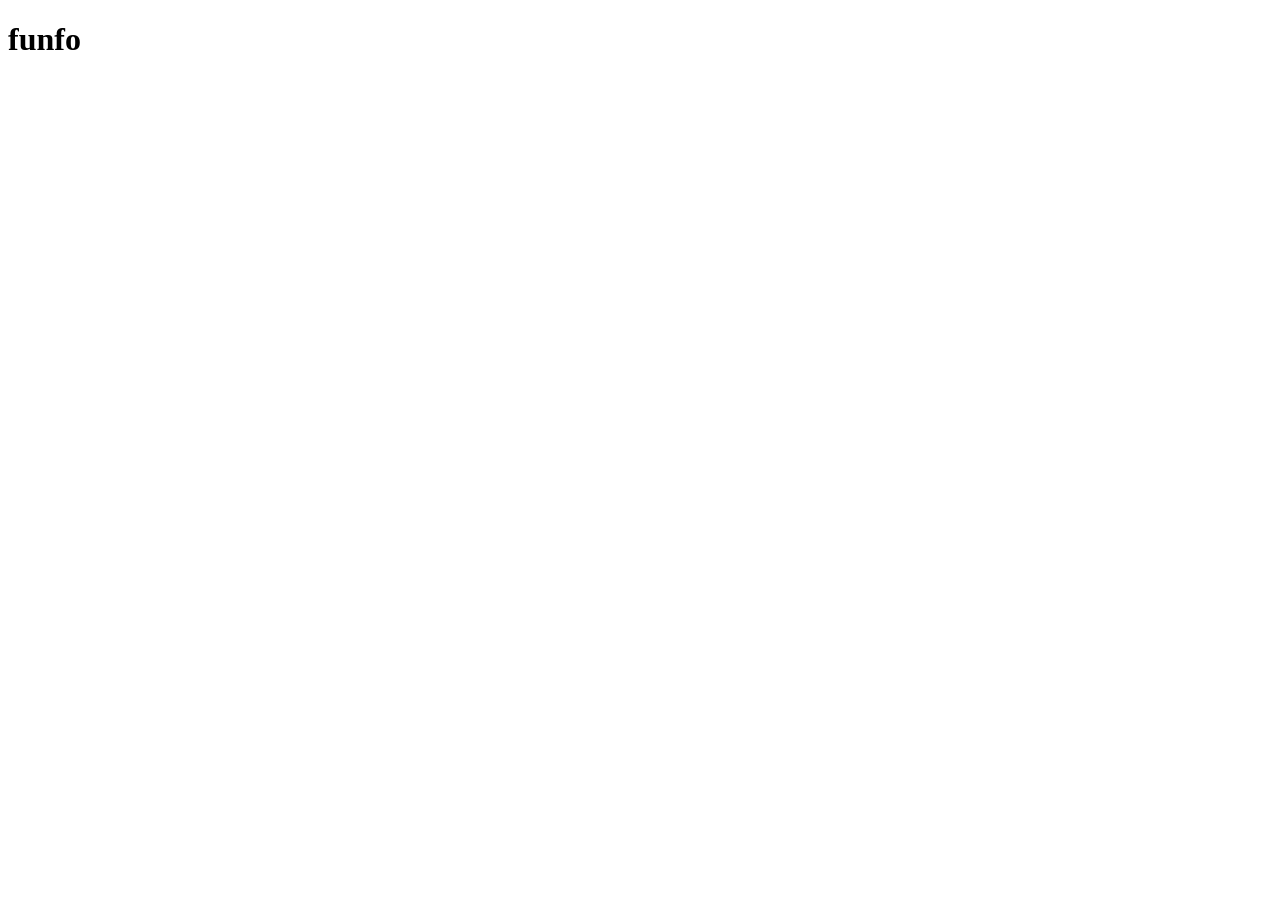
==== index.html @ 3b12c6d7 "testando" ====
<!DOCTYPE html>
<html lang="en">
<head>
    <meta charset="UTF-8">
    <meta http-equiv="X-UA-Compatible" content="IE=edge">
    <meta name="viewport" content="width=device-width, initial-scale=1.0">
    <title>Dawas</title>
</head>
<body>
    <h1>funfo</h1>
</body>
</html>
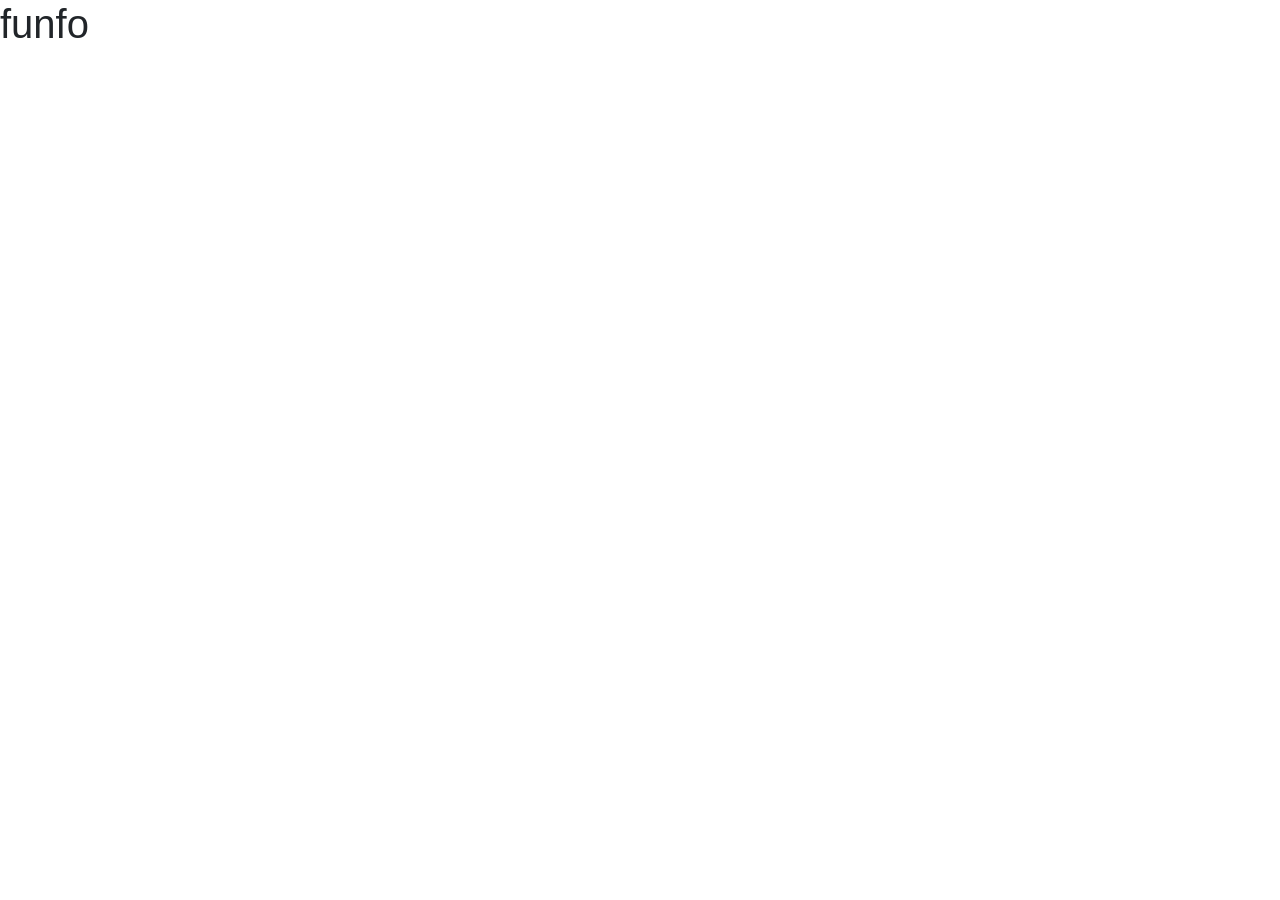
==== commit e39aa809: "Começando estrutura basica" ====
--- a/index.html
+++ b/index.html
@@ -4,9 +4,21 @@
     <meta charset="UTF-8">
     <meta http-equiv="X-UA-Compatible" content="IE=edge">
     <meta name="viewport" content="width=device-width, initial-scale=1.0">
+    <link rel="stylesheet" href="https://cdn.jsdelivr.net/npm/bootstrap@4.6.0/dist/css/bootstrap.min.css" integrity="sha384-B0vP5xmATw1+K9KRQjQERJvTumQW0nPEzvF6L/Z6nronJ3oUOFUFpCjEUQouq2+l" crossorigin="anonymous">
+
     <title>Dawas</title>
 </head>
 <body>
     <h1>funfo</h1>
+
+
+
+
+    <!-- você sabe oq acontece com curioso né-->
+
+    <footer>
+        <script src="https://code.jquery.com/jquery-3.5.1.slim.min.js" integrity="sha384-DfXdz2htPH0lsSSs5nCTpuj/zy4C+OGpamoFVy38MVBnE+IbbVYUew+OrCXaRkfj" crossorigin="anonymous"></script>
+        <script src="https://cdn.jsdelivr.net/npm/bootstrap@4.6.0/dist/js/bootstrap.bundle.min.js" integrity="sha384-Piv4xVNRyMGpqkS2by6br4gNJ7DXjqk09RmUpJ8jgGtD7zP9yug3goQfGII0yAns" crossorigin="anonymous"></script>
+    </footer>
 </body>
 </html>
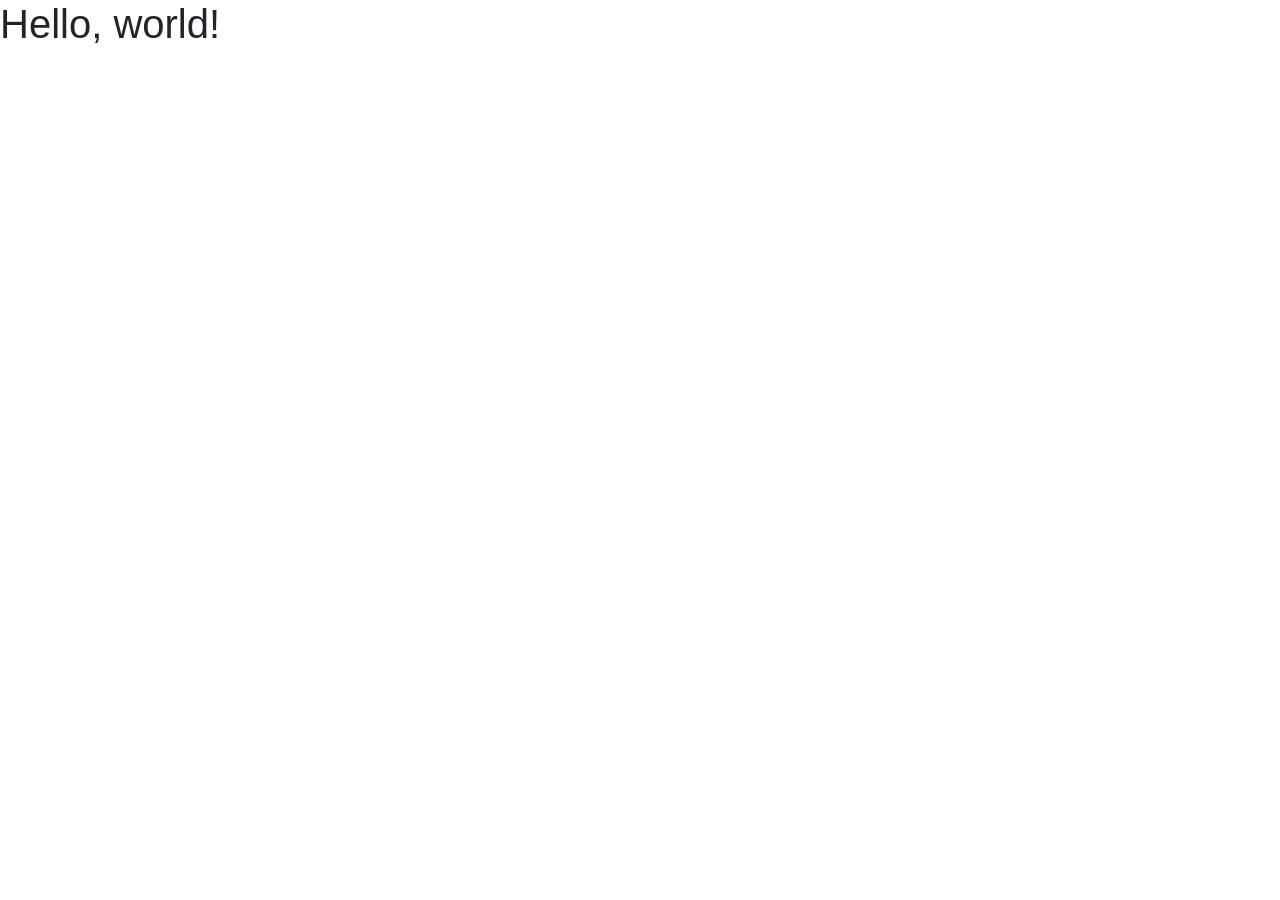
==== commit 12a14168: "Adicionando bootstrapp 4.1.2" ====
--- a/index.html
+++ b/index.html
@@ -1,24 +1,24 @@
-<!DOCTYPE html>
-<html lang="en">
-<head>
-    <meta charset="UTF-8">
-    <meta http-equiv="X-UA-Compatible" content="IE=edge">
-    <meta name="viewport" content="width=device-width, initial-scale=1.0">
-    <link rel="stylesheet" href="https://cdn.jsdelivr.net/npm/bootstrap@4.6.0/dist/css/bootstrap.min.css" integrity="sha384-B0vP5xmATw1+K9KRQjQERJvTumQW0nPEzvF6L/Z6nronJ3oUOFUFpCjEUQouq2+l" crossorigin="anonymous">
+<!doctype html>
+<html lang="pt-br">
+  <head>
+    <!-- Required meta tags -->
+    <meta charset="utf-8">
+    <meta name="viewport" content="width=device-width, initial-scale=1, shrink-to-fit=no">
 
-    <title>Dawas</title>
-</head>
-<body>
-    <h1>funfo</h1>
+    <!-- Bootstrap CSS -->
+    <link rel="stylesheet" href="bootstrap4/css/bootstrap.min.css">
 
+    <title>Hello, world!</title>
+  </head>
+  <body>
 
+    <h1>Hello, world!</h1>
 
+    <!-- Optional JavaScript -->
+    <!-- jQuery first, then Popper.js, then Bootstrap JS -->
+    <script src="https://code.jquery.com/jquery-3.3.1.slim.min.js" integrity="sha384-q8i/X+965DzO0rT7abK41JStQIAqVgRVzpbzo5smXKp4YfRvH+8abtTE1Pi6jizo" crossorigin="anonymous"></script>
+    <script src="https://cdnjs.cloudflare.com/ajax/libs/popper.js/1.14.3/umd/popper.min.js" integrity="sha384-ZMP7rVo3mIykV+2+9J3UJ46jBk0WLaUAdn689aCwoqbBJiSnjAK/l8WvCWPIPm49" crossorigin="anonymous"></script>
+    <script src="js/bootstrap.min.js"></script>
 
-    <!-- você sabe oq acontece com curioso né-->
-
-    <footer>
-        <script src="https://code.jquery.com/jquery-3.5.1.slim.min.js" integrity="sha384-DfXdz2htPH0lsSSs5nCTpuj/zy4C+OGpamoFVy38MVBnE+IbbVYUew+OrCXaRkfj" crossorigin="anonymous"></script>
-        <script src="https://cdn.jsdelivr.net/npm/bootstrap@4.6.0/dist/js/bootstrap.bundle.min.js" integrity="sha384-Piv4xVNRyMGpqkS2by6br4gNJ7DXjqk09RmUpJ8jgGtD7zP9yug3goQfGII0yAns" crossorigin="anonymous"></script>
-    </footer>
-</body>
+  </body>
 </html>
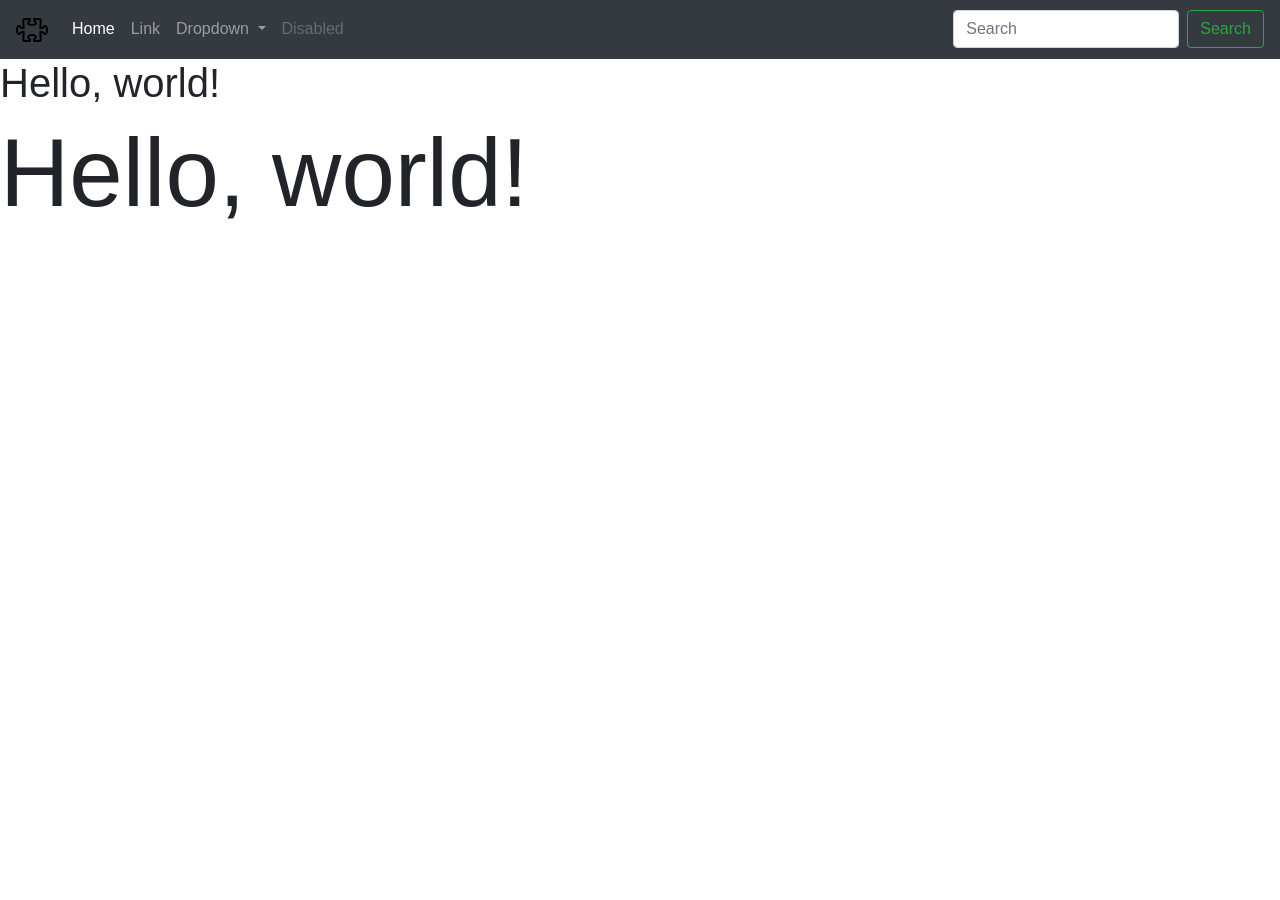
==== commit c81ca292: "Inicio do desenvolvimento da SearchEngine" ====
--- a/index.html
+++ b/index.html
@@ -8,17 +8,57 @@
     <!-- Bootstrap CSS -->
     <link rel="stylesheet" href="bootstrap4/css/bootstrap.min.css">
 
-    <title>Hello, world!</title>
+    <title>Dawas Projects</title>
   </head>
   <body>
+    <header>
+
+      <nav class="navbar navbar-expand-lg navbar-dark bg-dark">
+        <a class="navbar-brand " href="#"><img src="img/puzzle.svg" alt="icon" width="32px"></a>
+        <button class="navbar-toggler" type="button" data-toggle="collapse" data-target="#navbarSupportedContent" aria-controls="navbarSupportedContent" aria-expanded="false" aria-label="Toggle navigation">
+          <span class="navbar-toggler-icon"></span>
+        </button>
+      
+        <div class="collapse navbar-collapse" id="navbarSupportedContent">
+          <ul class="navbar-nav mr-auto">
+            <li class="nav-item active">
+              <a class="nav-link" href="#">Home <span class="sr-only">(current)</span></a>
+            </li>
+            <li class="nav-item">
+              <a class="nav-link" href="#">Link</a>
+            </li>
+            <li class="nav-item dropdown">
+              <a class="nav-link dropdown-toggle" href="#" id="navbarDropdown" role="button" data-toggle="dropdown" aria-haspopup="true" aria-expanded="false">
+                Dropdown
+              </a>
+              <div class="dropdown-menu" aria-labelledby="navbarDropdown">
+                <a class="dropdown-item" href="#">Action</a>
+                <a class="dropdown-item" href="#">Another action</a>
+                <div class="dropdown-divider"></div>
+                <a class="dropdown-item" href="#">Something else here</a>
+              </div>
+            </li>
+            <li class="nav-item">
+              <a class="nav-link disabled" href="#">Disabled</a>
+            </li>
+          </ul>
+          <form class="form-inline my-2 my-lg-0" method="GET">
+            <input class="form-control mr-sm-2" type="search" placeholder="Search" aria-label="Search">
+            <button class="btn btn-outline-success my-2 my-sm-0" type="submit">Search</button>
+          </form>
+        </div>
+      </nav>
+    </header>
+
 
     <h1>Hello, world!</h1>
-
+    <h1 class="display-1">Hello, world!</h1>
+  
     <!-- Optional JavaScript -->
     <!-- jQuery first, then Popper.js, then Bootstrap JS -->
     <script src="https://code.jquery.com/jquery-3.3.1.slim.min.js" integrity="sha384-q8i/X+965DzO0rT7abK41JStQIAqVgRVzpbzo5smXKp4YfRvH+8abtTE1Pi6jizo" crossorigin="anonymous"></script>
     <script src="https://cdnjs.cloudflare.com/ajax/libs/popper.js/1.14.3/umd/popper.min.js" integrity="sha384-ZMP7rVo3mIykV+2+9J3UJ46jBk0WLaUAdn689aCwoqbBJiSnjAK/l8WvCWPIPm49" crossorigin="anonymous"></script>
-    <script src="js/bootstrap.min.js"></script>
+    <script src="bootstrap4/js/bootstrap.min.js"></script>
 
   </body>
 </html>
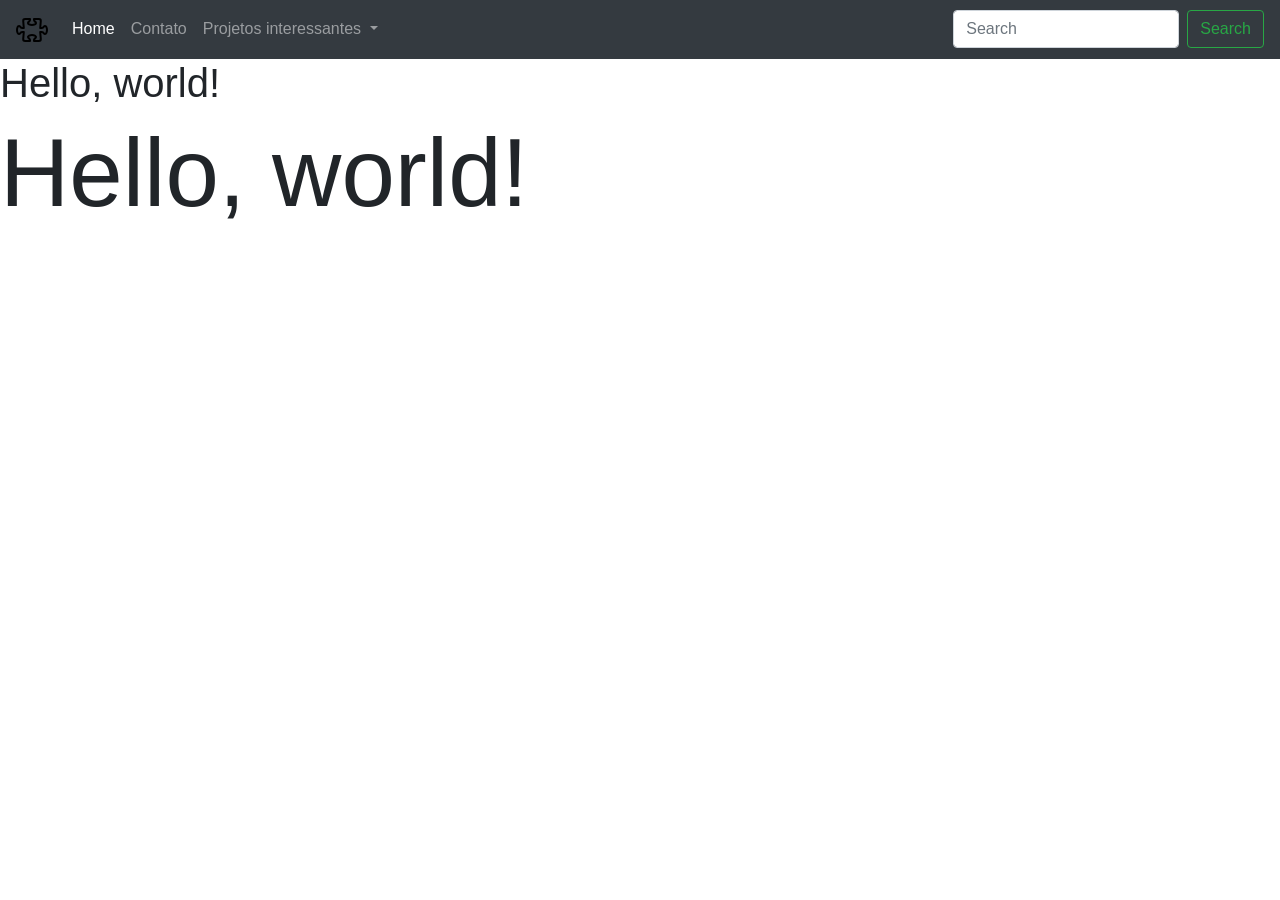
==== commit f4f5a5b1: "Trocando o foco agora para a pagina inicial," ====
--- a/index.html
+++ b/index.html
@@ -25,22 +25,20 @@
               <a class="nav-link" href="#">Home <span class="sr-only">(current)</span></a>
             </li>
             <li class="nav-item">
-              <a class="nav-link" href="#">Link</a>
+              <a class="nav-link" href="#">Contato</a>
             </li>
             <li class="nav-item dropdown">
               <a class="nav-link dropdown-toggle" href="#" id="navbarDropdown" role="button" data-toggle="dropdown" aria-haspopup="true" aria-expanded="false">
-                Dropdown
+                Projetos interessantes
               </a>
               <div class="dropdown-menu" aria-labelledby="navbarDropdown">
-                <a class="dropdown-item" href="#">Action</a>
-                <a class="dropdown-item" href="#">Another action</a>
+                <a class="dropdown-item" href="#">Servidor em desenvolvimento</a>
+                <a class="dropdown-item" href="#">Chat Bot inteligente</a>
                 <div class="dropdown-divider"></div>
-                <a class="dropdown-item" href="#">Something else here</a>
+                <a class="dropdown-item" href="#">Blog de atualizações  </a>
               </div>
             </li>
-            <li class="nav-item">
-              <a class="nav-link disabled" href="#">Disabled</a>
-            </li>
+           
           </ul>
           <form class="form-inline my-2 my-lg-0" method="GET">
             <input class="form-control mr-sm-2" type="search" placeholder="Search" aria-label="Search">
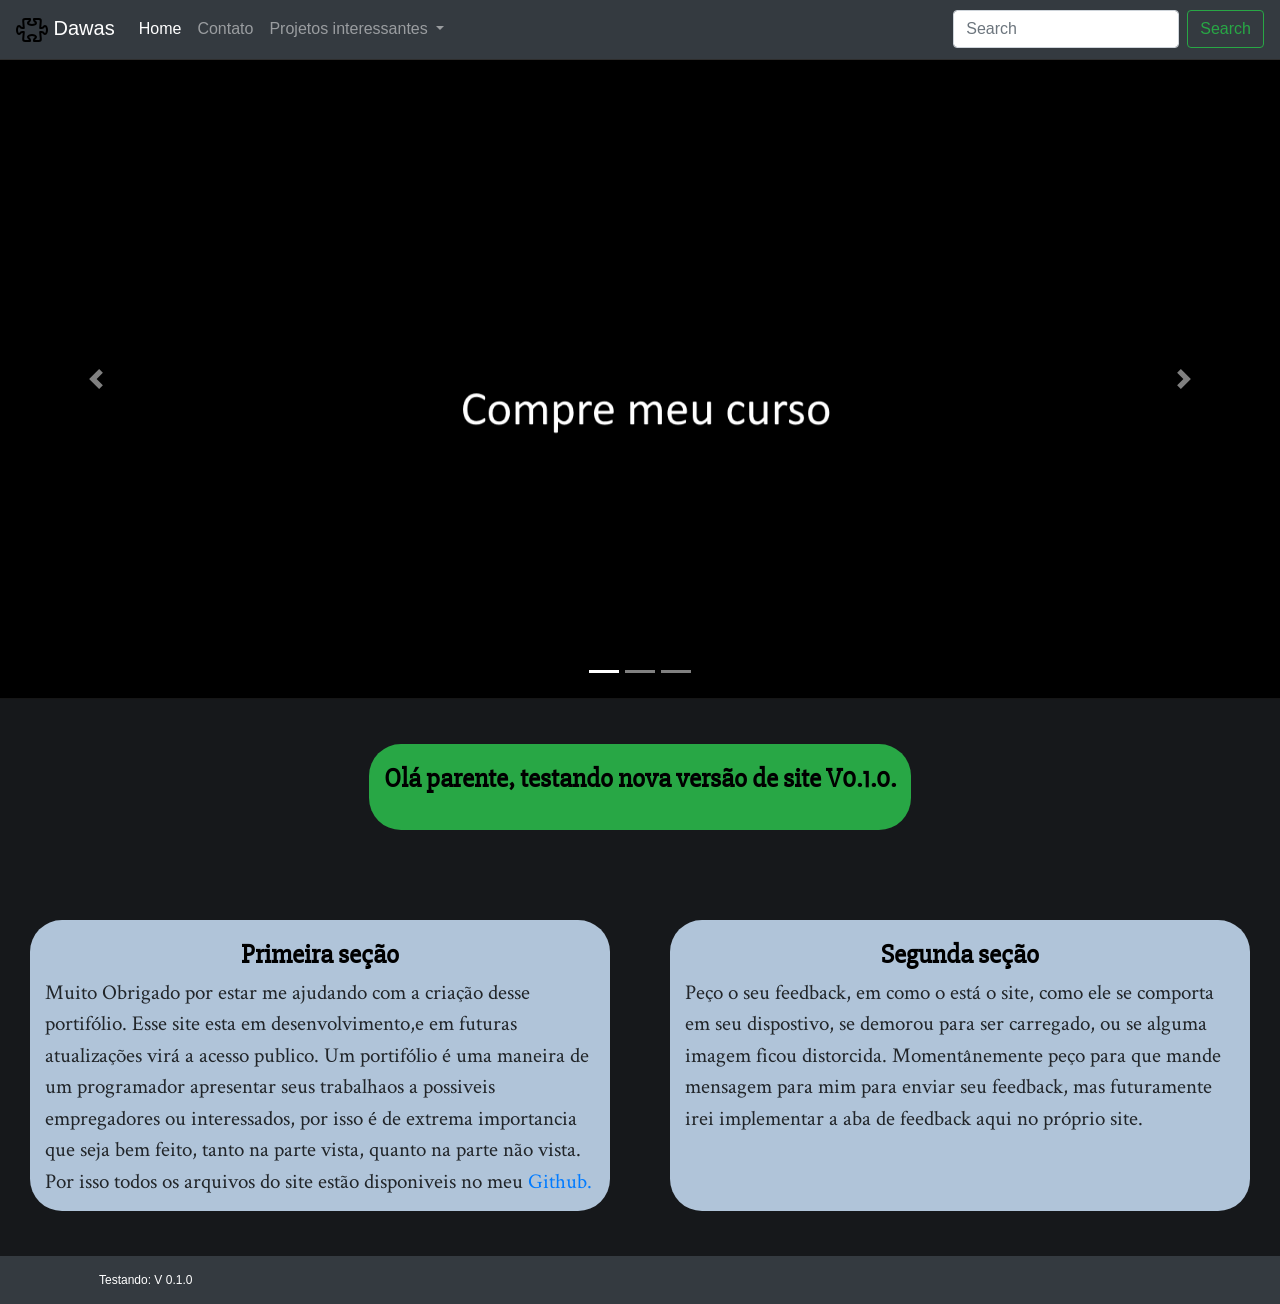
==== commit b3b24d1a: "PRIMEIRA RELEASE 0.1.0" ====
--- a/index.html
+++ b/index.html
@@ -7,14 +7,14 @@
 
     <!-- Bootstrap CSS -->
     <link rel="stylesheet" href="bootstrap4/css/bootstrap.min.css">
-
+    <link rel="stylesheet" href="style/style.css">
     <title>Dawas Projects</title>
   </head>
   <body>
     <header>
 
       <nav class="navbar navbar-expand-lg navbar-dark bg-dark">
-        <a class="navbar-brand " href="#"><img src="img/puzzle.svg" alt="icon" width="32px"></a>
+        <a class="navbar-brand " href="#"><img src="img/puzzle.svg" alt="icon" width="32px"> Dawas</a>
         <button class="navbar-toggler" type="button" data-toggle="collapse" data-target="#navbarSupportedContent" aria-controls="navbarSupportedContent" aria-expanded="false" aria-label="Toggle navigation">
           <span class="navbar-toggler-icon"></span>
         </button>
@@ -46,11 +46,94 @@
           </form>
         </div>
       </nav>
-    </header>
+     
+      <div id="carouselExampleIndicators" class="carousel slide" data-ride="carousel">
+        <ol class="carousel-indicators">
+          <li data-target="#carouselExampleIndicators" data-slide-to="0" class="active"></li>
+          <li data-target="#carouselExampleIndicators" data-slide-to="1"></li>
+          <li data-target="#carouselExampleIndicators" data-slide-to="2"></li>
+        </ol>
+        <div class="carousel-inner">
+          <div class="carousel-item active">
+            <img class="d-block w-100" src="img/curso.png" alt="First slide">
+          </div>
+          <div class="carousel-item">
+            <img class="d-block w-100" src="img/curso.png" alt="Second slide">
+          </div>
+          <div class="carousel-item">
+            <img class="d-block w-100" src="img/curso.png" alt="Third slide">
+          </div>
+        </div>
+        <a class="carousel-control-prev" href="#carouselExampleIndicators" role="button" data-slide="prev">
+          <span class="carousel-control-prev-icon" aria-hidden="true"></span>
+          <span class="sr-only">Previous</span>
+        </a>
+        <a class="carousel-control-next" href="#carouselExampleIndicators" role="button" data-slide="next">
+          <span class="carousel-control-next-icon" aria-hidden="true"></span>
+          <span class="sr-only">Next</span>
+        </a>
+      </div>
 
 
-    <h1>Hello, world!</h1>
-    <h1 class="display-1">Hello, world!</h1>
+
+
+
+    </header>
+    <main>
+      <div class="content">
+        <div class="lineCardResponsivo ">
+         <p class="titulos">
+           Olá parente, testando nova versão de site V0.1.0.
+         </p>
+        </div>
+      </div>
+      <div class="content">
+        
+       <div class="centerCard">
+         
+        <div class="titulos">
+          Primeira seção
+        </div>
+        <div class="contentText">
+          Muito Obrigado por estar me ajudando com a criação desse portifólio.
+          Esse site esta em desenvolvimento,e em futuras atualizações virá a acesso publico.
+          Um portifólio é uma maneira de um programador apresentar seus trabalhaos a possiveis
+          empregadores ou interessados, por isso é de extrema importancia que seja bem feito, 
+          tanto na parte vista, quanto na parte não vista. 
+          Por isso todos os arquivos do site estão disponiveis no meu <a href="https://github.com/Da-was/Da-was.github.io/tree/main">Github.</a>
+
+        </div>
+      
+      </div>
+      <div class="centerCard">
+         
+        <div class="titulos">
+          Segunda seção
+        </div>
+        <div class="contentText">
+         
+          Peço o seu feedback, em como o está o site, como ele se comporta em seu dispostivo, se demorou 
+          para ser carregado, ou se alguma imagem ficou distorcida.
+          Momentânemente peço para que mande mensagem para mim para enviar seu feedback,
+          mas futuramente irei implementar a aba de feedback aqui no próprio site.
+
+        </div>
+      
+      </div>
+      
+      </div>
+      
+    </main>
+
+    <footer>
+      <div class="content" style="background: #343A40;">
+        <div class="footerlineCard">
+          Testando: V 0.1.0
+        </div>
+      </div>
+    </footer>
+    
+    
   
     <!-- Optional JavaScript -->
     <!-- jQuery first, then Popper.js, then Bootstrap JS -->
--- a/style/style.css
+++ b/style/style.css
@@ -0,0 +1,61 @@
+@font-face {
+    font-family: 'Slabo';
+    src: url('../fonts/Slabo_27px/Slabo27px-Regular.ttf');
+}
+@font-face {
+    font-family: 'CrimsonText';
+    src: url('../fonts/CrimsonText/CrimsonText-Regular.ttf');
+}
+.content{
+    width: 100%;
+    height: 100%;
+    background: #16181b;
+    display: flex;
+    justify-content: center;
+}
+.centerCard{
+    background: #B0C4D9;
+    width: 85%;
+    padding: 15px;
+    margin: 45px 30px;
+    border-radius: 2em;
+    
+}
+.lineCard{
+    background: #B0C4D9;
+    width: 85%;
+    padding: 15px;
+    margin: 45px 30px;
+    border-radius: 2em;
+    display: inline-block;
+}
+.lineCardResponsivo{
+    background: #28A745;
+    width: auto;
+    padding: 15px;
+    margin: 45px 30px;
+    border-radius: 2em;
+    display: block;
+}
+.titulos{
+    font-family: 'Slabo';
+    font-weight: bold;
+    font-size: 27px;
+    display: block;
+    color: black;
+    display: flex;
+    justify-content: center;
+}
+.contentText{
+    
+    font-family:'CrimsonText';
+    font-size: 21px;
+}
+.footerlineCard{
+    color: white;
+    width: 85%;
+    padding: 3px;
+    margin: 12px 20px;
+    display: inline-block;
+    font-size: 12px;
+}
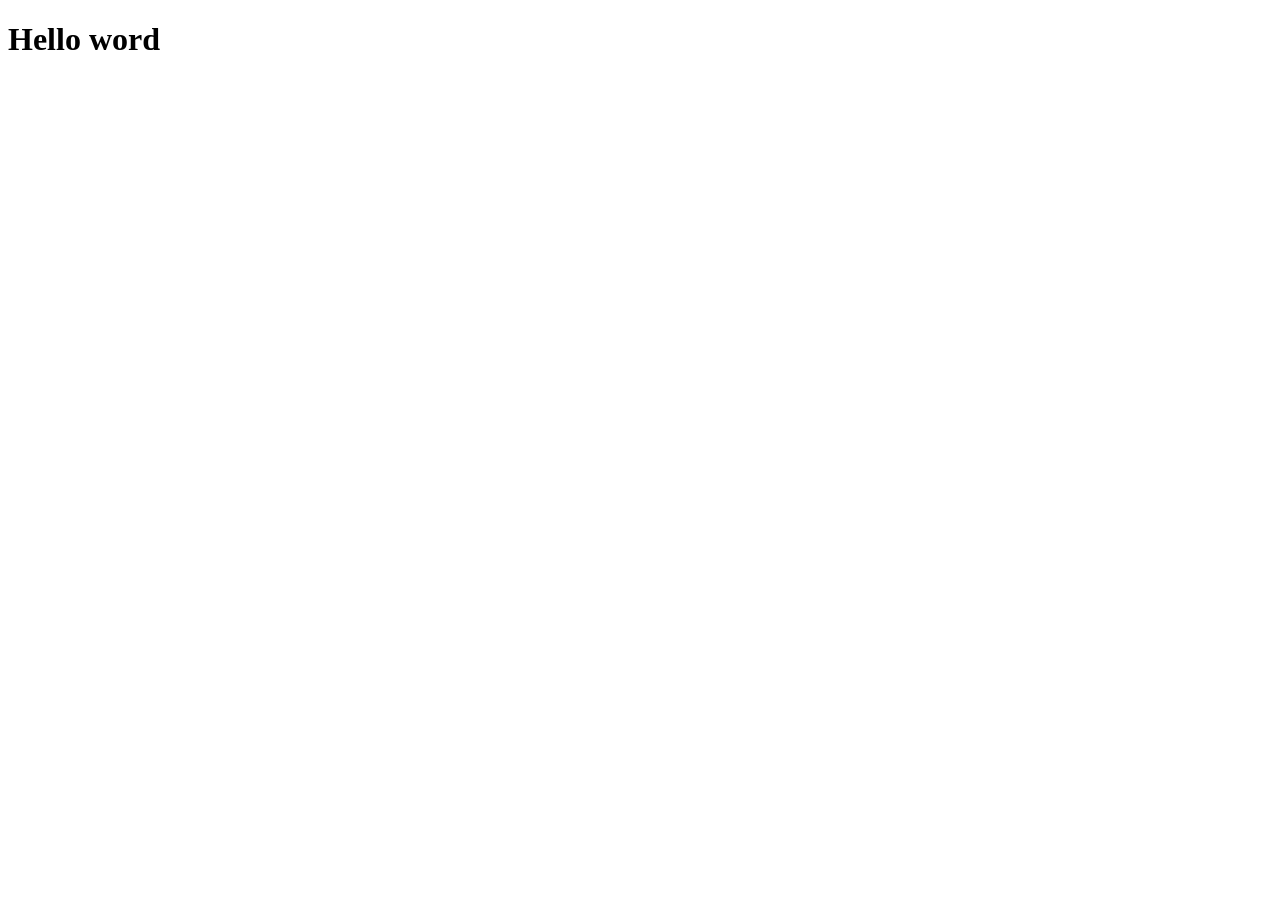
==== commit bb419108: "First commit" ====
--- a/index.html
+++ b/index.html
@@ -1,145 +1,11 @@
-<!doctype html>
-<html lang="pt-br">
-  <head>
-    <!-- Required meta tags -->
-    <meta charset="utf-8">
-    <meta name="viewport" content="width=device-width, initial-scale=1, shrink-to-fit=no">
-
-    <!-- Bootstrap CSS -->
-    <link rel="stylesheet" href="bootstrap4/css/bootstrap.min.css">
-    <link rel="stylesheet" href="style/style.css">
-    <title>Dawas Projects</title>
-  </head>
-  <body>
-    <header>
-
-      <nav class="navbar navbar-expand-lg navbar-dark bg-dark">
-        <a class="navbar-brand " href="#"><img src="img/puzzle.svg" alt="icon" width="32px"> Dawas</a>
-        <button class="navbar-toggler" type="button" data-toggle="collapse" data-target="#navbarSupportedContent" aria-controls="navbarSupportedContent" aria-expanded="false" aria-label="Toggle navigation">
-          <span class="navbar-toggler-icon"></span>
-        </button>
-      
-        <div class="collapse navbar-collapse" id="navbarSupportedContent">
-          <ul class="navbar-nav mr-auto">
-            <li class="nav-item active">
-              <a class="nav-link" href="#">Home <span class="sr-only">(current)</span></a>
-            </li>
-            <li class="nav-item">
-              <a class="nav-link" href="#">Contato</a>
-            </li>
-            <li class="nav-item dropdown">
-              <a class="nav-link dropdown-toggle" href="#" id="navbarDropdown" role="button" data-toggle="dropdown" aria-haspopup="true" aria-expanded="false">
-                Projetos interessantes
-              </a>
-              <div class="dropdown-menu" aria-labelledby="navbarDropdown">
-                <a class="dropdown-item" href="#">Servidor em desenvolvimento</a>
-                <a class="dropdown-item" href="#">Chat Bot inteligente</a>
-                <div class="dropdown-divider"></div>
-                <a class="dropdown-item" href="#">Blog de atualizações  </a>
-              </div>
-            </li>
-           
-          </ul>
-          <form class="form-inline my-2 my-lg-0" method="GET">
-            <input class="form-control mr-sm-2" type="search" placeholder="Search" aria-label="Search">
-            <button class="btn btn-outline-success my-2 my-sm-0" type="submit">Search</button>
-          </form>
-        </div>
-      </nav>
-     
-      <div id="carouselExampleIndicators" class="carousel slide" data-ride="carousel">
-        <ol class="carousel-indicators">
-          <li data-target="#carouselExampleIndicators" data-slide-to="0" class="active"></li>
-          <li data-target="#carouselExampleIndicators" data-slide-to="1"></li>
-          <li data-target="#carouselExampleIndicators" data-slide-to="2"></li>
-        </ol>
-        <div class="carousel-inner">
-          <div class="carousel-item active">
-            <img class="d-block w-100" src="img/curso.png" alt="First slide">
-          </div>
-          <div class="carousel-item">
-            <img class="d-block w-100" src="img/curso.png" alt="Second slide">
-          </div>
-          <div class="carousel-item">
-            <img class="d-block w-100" src="img/curso.png" alt="Third slide">
-          </div>
-        </div>
-        <a class="carousel-control-prev" href="#carouselExampleIndicators" role="button" data-slide="prev">
-          <span class="carousel-control-prev-icon" aria-hidden="true"></span>
-          <span class="sr-only">Previous</span>
-        </a>
-        <a class="carousel-control-next" href="#carouselExampleIndicators" role="button" data-slide="next">
-          <span class="carousel-control-next-icon" aria-hidden="true"></span>
-          <span class="sr-only">Next</span>
-        </a>
-      </div>
-
-
-
-
-
-    </header>
-    <main>
-      <div class="content">
-        <div class="lineCardResponsivo ">
-         <p class="titulos">
-           Olá parente, testando nova versão de site V0.1.0.
-         </p>
-        </div>
-      </div>
-      <div class="content">
-        
-       <div class="centerCard">
-         
-        <div class="titulos">
-          Primeira seção
-        </div>
-        <div class="contentText">
-          Muito Obrigado por estar me ajudando com a criação desse portifólio.
-          Esse site esta em desenvolvimento,e em futuras atualizações virá a acesso publico.
-          Um portifólio é uma maneira de um programador apresentar seus trabalhaos a possiveis
-          empregadores ou interessados, por isso é de extrema importancia que seja bem feito, 
-          tanto na parte vista, quanto na parte não vista. 
-          Por isso todos os arquivos do site estão disponiveis no meu <a href="https://github.com/Da-was/Da-was.github.io/tree/main">Github.</a>
-
-        </div>
-      
-      </div>
-      <div class="centerCard">
-         
-        <div class="titulos">
-          Segunda seção
-        </div>
-        <div class="contentText">
-         
-          Peço o seu feedback, em como o está o site, como ele se comporta em seu dispostivo, se demorou 
-          para ser carregado, ou se alguma imagem ficou distorcida.
-          Momentânemente peço para que mande mensagem para mim para enviar seu feedback,
-          mas futuramente irei implementar a aba de feedback aqui no próprio site.
-
-        </div>
-      
-      </div>
-      
-      </div>
-      
-    </main>
-
-    <footer>
-      <div class="content" style="background: #343A40;">
-        <div class="footerlineCard">
-          Testando: V 0.1.0
-        </div>
-      </div>
-    </footer>
-    
-    
-  
-    <!-- Optional JavaScript -->
-    <!-- jQuery first, then Popper.js, then Bootstrap JS -->
-    <script src="https://code.jquery.com/jquery-3.3.1.slim.min.js" integrity="sha384-q8i/X+965DzO0rT7abK41JStQIAqVgRVzpbzo5smXKp4YfRvH+8abtTE1Pi6jizo" crossorigin="anonymous"></script>
-    <script src="https://cdnjs.cloudflare.com/ajax/libs/popper.js/1.14.3/umd/popper.min.js" integrity="sha384-ZMP7rVo3mIykV+2+9J3UJ46jBk0WLaUAdn689aCwoqbBJiSnjAK/l8WvCWPIPm49" crossorigin="anonymous"></script>
-    <script src="bootstrap4/js/bootstrap.min.js"></script>
-
-  </body>
+<!DOCTYPE html>
+<html lang="en">
+<head>
+    <meta charset="UTF-8">
+    <meta name="viewport" content="width=device-width, initial-scale=1.0">
+    <title>Document</title>
+</head>
+<body>
+    <h1>Hello word</h1>
+</body>
 </html>
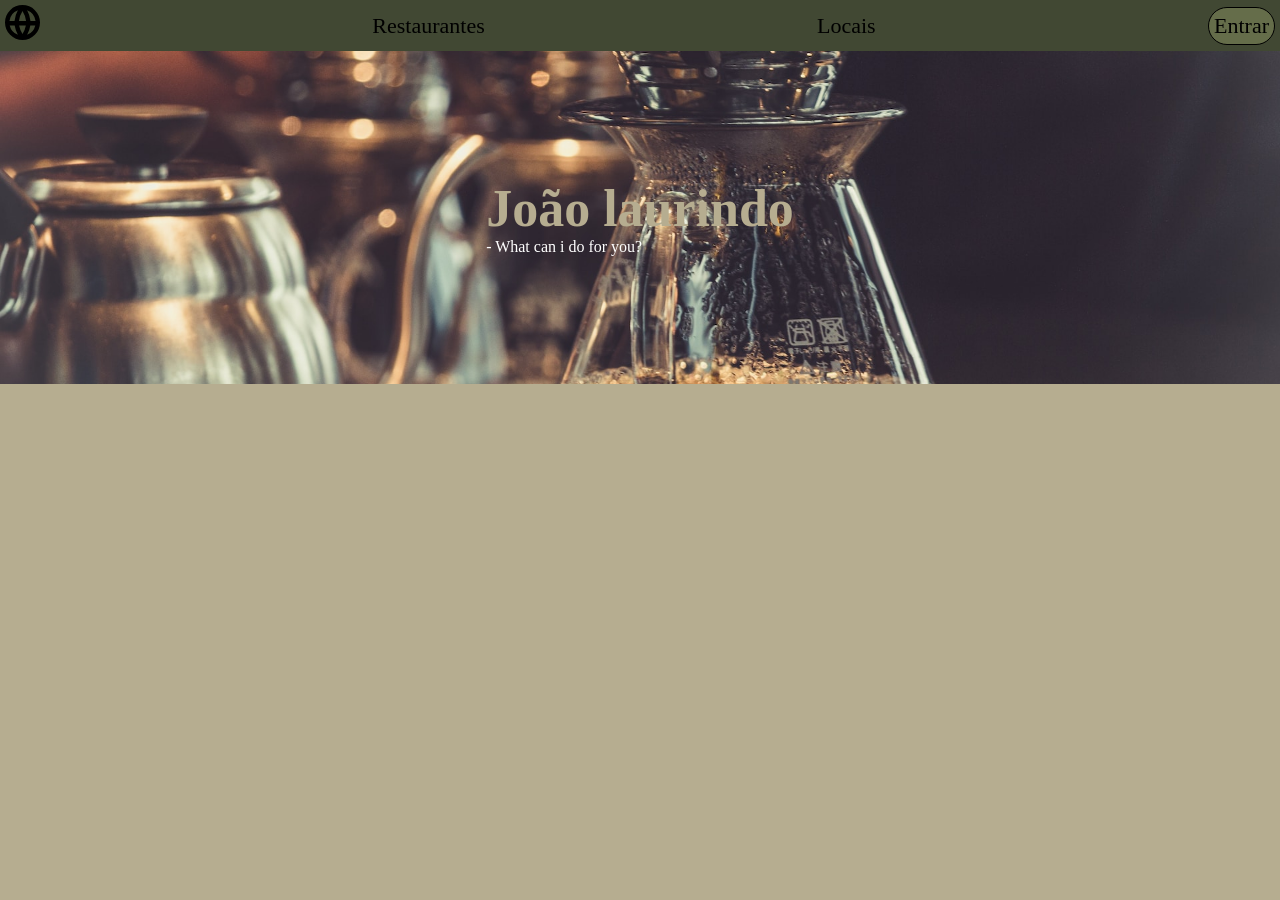
==== commit c7c7d6a9: "Commit de final do dia 1" ====
--- a/index.html
+++ b/index.html
@@ -1,11 +1,38 @@
 <!DOCTYPE html>
 <html lang="en">
+
 <head>
     <meta charset="UTF-8">
     <meta name="viewport" content="width=device-width, initial-scale=1.0">
+    <link rel="stylesheet" href="css/style.css">
     <title>Document</title>
 </head>
+
 <body>
-    <h1>Hello word</h1>
+    <nav id="navbar">
+        <ul id="navbarMenu">
+            <li>
+                <img src="assets/globe.svg" alt="globo" class="logo">
+            </li>
+            <li>Restaurantes</li>
+            <li>Locais</li>
+            <li>
+                <div
+                    style="border: 1px solid black; padding: 5px; border-radius: 2em; background-color: var(--background3);">
+                    Entrar
+                </div>
+            </li>
+        </ul>
+    </nav>
+
+    <main>
+        <div id="greetings">
+            <div>
+                <h1>João laurindo</h1>
+                <aside>- What can i do for you?</aside>
+            </div>
+        </div>
+    </main>
 </body>
+
 </html>
--- a/css/style.css
+++ b/css/style.css
@@ -0,0 +1,59 @@
+:root{
+    --background1 : #333D29;
+    --background2 : #414833;
+    --background3 : #656D4A;
+    --background4 : #A4AC86;
+    --background5 : #C2C5AA;
+    --background6 : #B6AD90;
+    --background7 : #A68A64;
+    --background8 : #936639;
+    --background9 : #7F4F24;
+    --background10 : #582F0E;
+}
+
+body{
+    background-color: var(--background6);
+    margin: 0px;
+}
+
+h1{
+    color: var(--background6);
+    font-size: 52px; 
+    margin: 0px;
+}
+aside{
+    color: white;
+}
+
+#greetings{
+    background-image: url("/assets/fotoBack.jpg");
+    background-position: center;
+    background-size: cover;
+    display: flex;
+    justify-content: center;
+    padding: 10%;
+}
+
+#navbar{
+    
+    background-color: var(--background2);
+}
+
+#navbarMenu{
+    list-style: none;
+    display: flex;
+    justify-content: space-between;
+    align-items: center;
+    margin: 0px;
+    padding: 2px;
+    font-size: 22px;
+}
+
+#navbar li{
+    margin: 3px;
+    
+}
+
+.logo{
+    width: 35px;
+}
